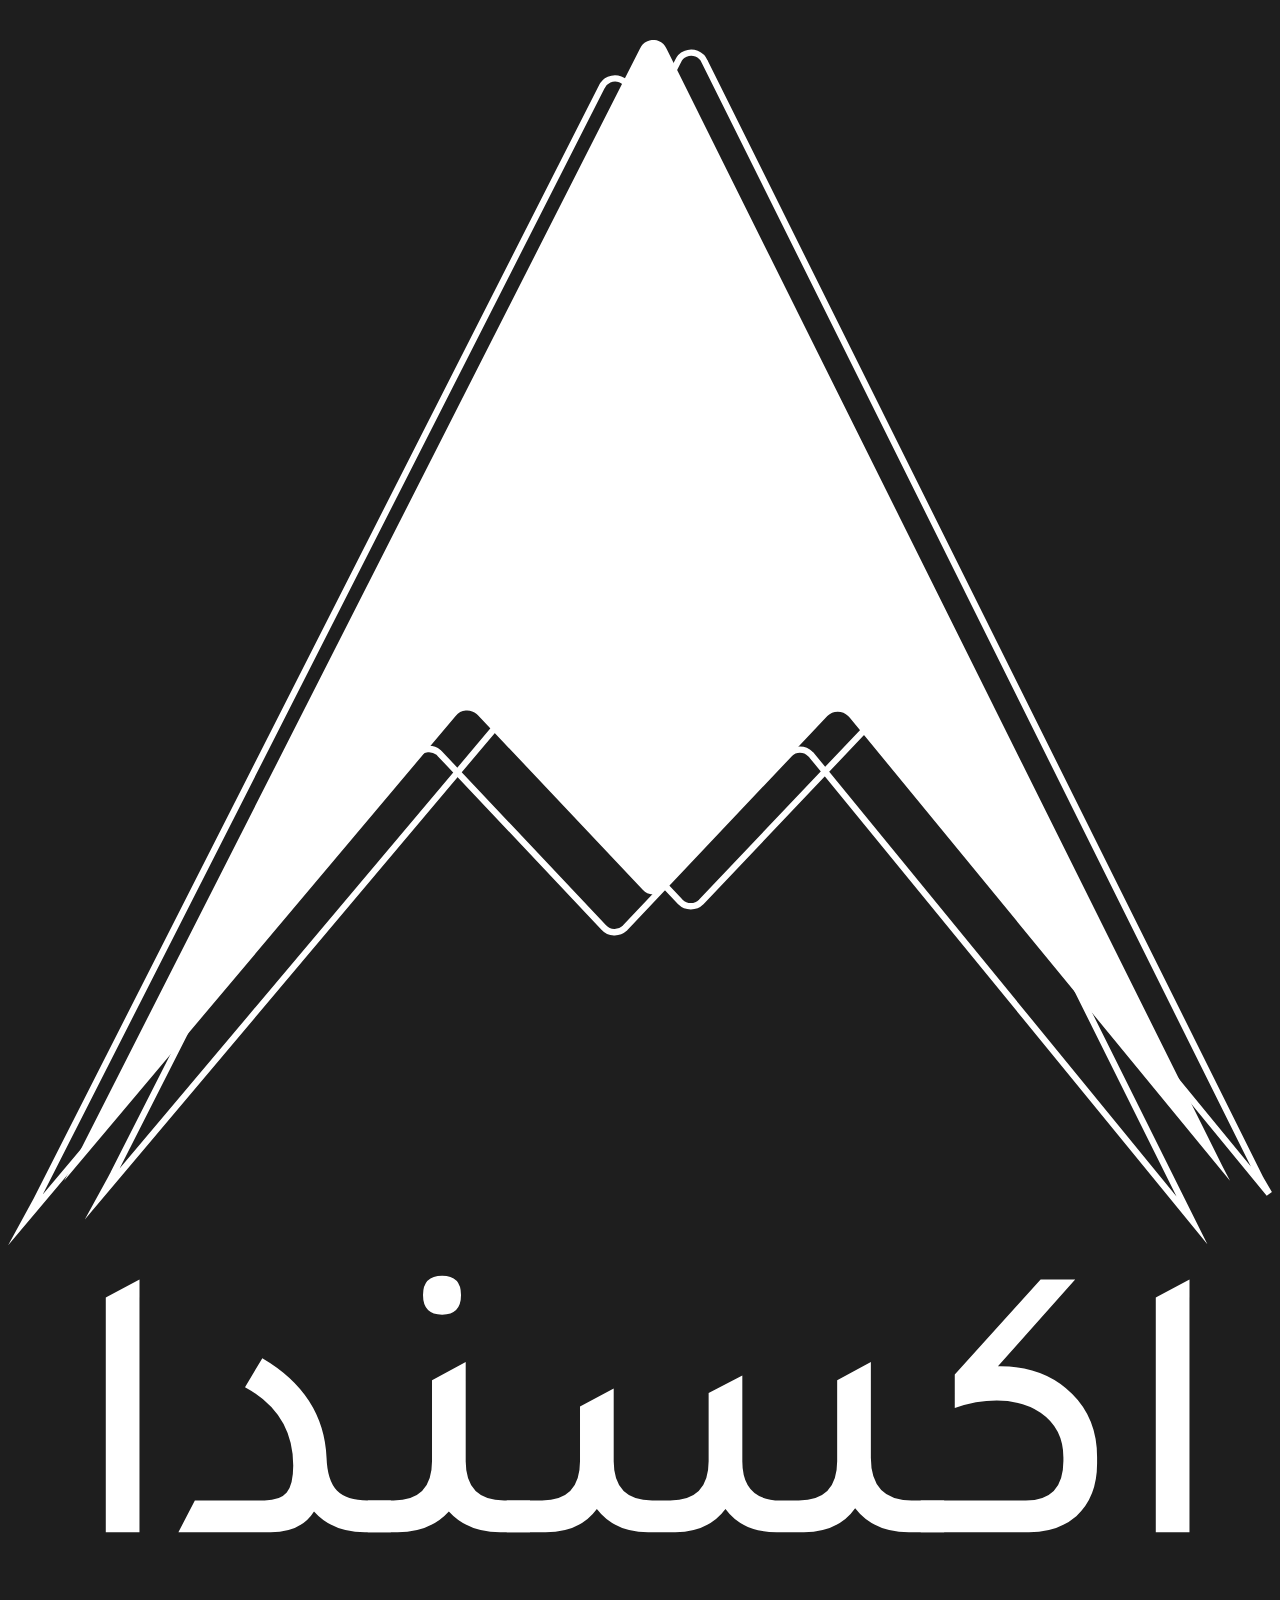
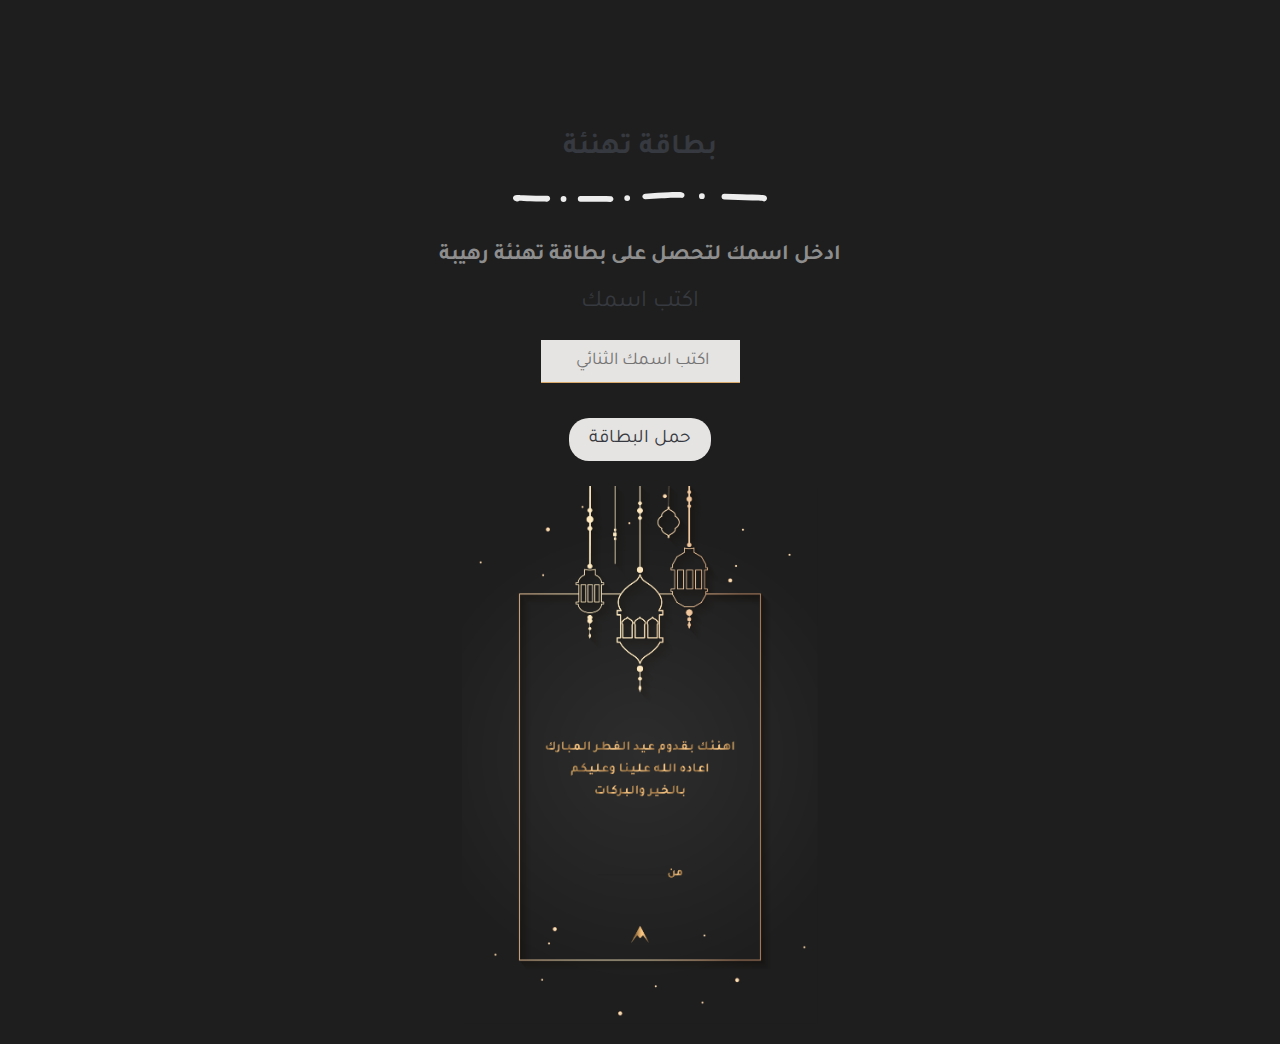
==== index.html @ 14d8c735 "set new repo url" ====
<!DOCTYPE html>
<html lang="en">

<head>
    <meta charset="UTF-8">
    <meta name="viewport" content="width=device-width, initial-scale=1.0">
    <title>اكسندا | بطاقة تهنئة رهيبة </title>
    <link rel="stylesheet" href="style.css">
    <link rel="shortcut icon" href="./logoax.ico" type="image/x-icon" />
    <link rel="dns-prefetch" href="//fonts.googleapis.com" crossorigin>
    <link rel="preconnect" href="https://fonts.gstatic.com">
    <link href="https://fonts.googleapis.com/css2?family=Tajawal:wght@200;300;400;500;700;800;900&display=swap" rel="stylesheet"> 
</head>

<body>
    <header>
        <svg xmlns="http://www.w3.org/2000/svg" viewBox="0 0 75.87 98.39"><defs><style >.cls-1{fill:none;stroke:#fff;stroke-miterlimit:10;stroke-width:0.38px;}.cls-2,.cls-3{fill:#fff;}.cls-3{font-size:23.53px;font-family:Tajawal-Medium, Tajawal;font-weight:500;}</style></defs><g id="Layer_2" data-name="Layer 2"><g id="Layer_1-2" data-name="Layer 1"><path class="cls-1" d="M75.19,68.37h0L41.81,1.29A.87.87,0,0,0,40.66.83a.81.81,0,0,0-.45.46L6.31,68.08l-.15.28-.48.88,23.5-27.89a.89.89,0,0,1,1.26-.13l.08.08,9.84,10.44a.89.89,0,0,0,1.25,0l0,0L51.5,41.32a.9.9,0,0,1,1.26,0l.09.1L75.7,69.25Z"/><path class="cls-1" d="M70.58,69.88v0L37.23,2.83a.86.86,0,0,0-1.15-.45.9.9,0,0,0-.45.45L1.71,69.62l-.15.28-.48.88,23.5-27.9a.9.9,0,0,1,1.26-.12l.08.08,9.84,10.43a.89.89,0,0,0,1.25.06l.05-.06,9.85-10.41a.88.88,0,0,1,1.25,0,.47.47,0,0,1,.1.1l22.8,27.88Z"/><path class="cls-2" d="M72.89,67.58h0L39.53.53A.87.87,0,0,0,38.38.07a.81.81,0,0,0-.45.46L4,67.31l-.15.28-.48.88,23.5-27.9a.89.89,0,0,1,1.26-.11l.08.07L38.1,51a.87.87,0,0,0,1.24.05.12.12,0,0,0,0-.05l9.84-10.42a.89.89,0,0,1,1.25,0l.1.1L73.35,68.48Z"/><text class="cls-3" transform="translate(3.75 89.57)">اكسندا</text></g></g></svg>
        <h1>بطاقة تهنئة</h1>
        <img src="./div.svg" alt="Axenda Team" style="height: 10px;">
        <!-- <h1> <a href="https://www.youtube.com/channel/UCUwURiBONxHJw1vdxU_RGkw" target="_blank" -->
            <h4>ادخل اسمك لتحصل على بطاقة تهنئة رهيبة  </h4>
    </header>
    <main>

        <label for="name">اكتب اسمك</label>
        <input required type="text" name="Name" autocomplete="name" placeholder=" اكتب اسمك الثنائي" id="name" minlength="3"
            maxlength="16">
        <Button id="submitBtn">
        <a  id="download-btn">حمل البطاقة</a>
    </Button>
        <canvas id="canvas" height="538px" width="356px"></canvas>



    </main>
    <!-- <script src="https://unpkg.com/pdf-lib@1.4.0"></script> -->
    <script src="./FileSaver.js"></script>
    <!-- <script src="https://unpkg.com/@pdf-lib/fontkit@0.0.4"></script> -->
    <script src="./index.js"></script>
</body>

</html>
---- style.css ----
:root {
  color: #36393f  ;
}

body {
  background-color:#1e1e1e;
  font-family: 'Tajawal';
  text-align: center;
  margin-top: 40px;
  font-size: 1.5em;
}

*{
  font-family: 'Tajawal', sans-serif;
}

h4 {
  
  margin-bottom: 20px;
  font-size: 0.9em;
  color: #8E8E8E;
  font-weight: bold;
 
}
h1 {
  margin-top: 40px;
  font-size: 1.2em;
  font-weight:bold;
}

img {
  
  height: 150px;
}

main {
  display: flex;
  flex-direction: column;
  align-items: center;
}
main * {
  margin-bottom: 12px;
}

input {
  background-color:#e5e4e2;
  text-align: center;
  font-size: large;
  outline: none;
  border: none;
  border-bottom: 1px solid #daaa6c;
  text-transform: capitalize;
  padding: 10px;
  margin: 10px;
}

/* for styling the autocomplete style */
input:-webkit-autofill,
input:-webkit-autofill:hover,
input:-webkit-autofill:focus,
input:-webkit-autofill:active {
  transition: background-color 5000s ease-in-out 0s;
  -webkit-text-fill-color: var(--dark-color) !important;
}

button {
  background: #e5e4e2
  ;
  color: #36393f
  ;
  border: #e5e4e2;
  font-size: 0.8em;
  padding: 10px 20px;
  margin: 25px;
  border-radius: 20px;
  cursor: pointer;
}
button:hover {
  background: #daaa6c
  ;
}

a {
  color: #36393f
  ;
  font-family: 'Tajawal';
  
}
a:hover{

  color: #e5e4e2
  ;
}

/* dark mode css */
@media (prefers-color-scheme: dark) {
  body {
    background: var(color);
    color: #e5e4e2;
  }
  input,
  input:active {
    background: var(--dark-color);
    border-color: #e5e4e2;
    color: #e5e4e2;
  }

  /* for styling the autocomplete style */
  input:-webkit-autofill,
  input:-webkit-autofill:hover,
  input:-webkit-autofill:focus,
  input:-webkit-autofill:active {
    transition: background-color 5000s ease-in-out 0s;
    -webkit-text-fill-color: #e5e4e2 !important;
  }
}
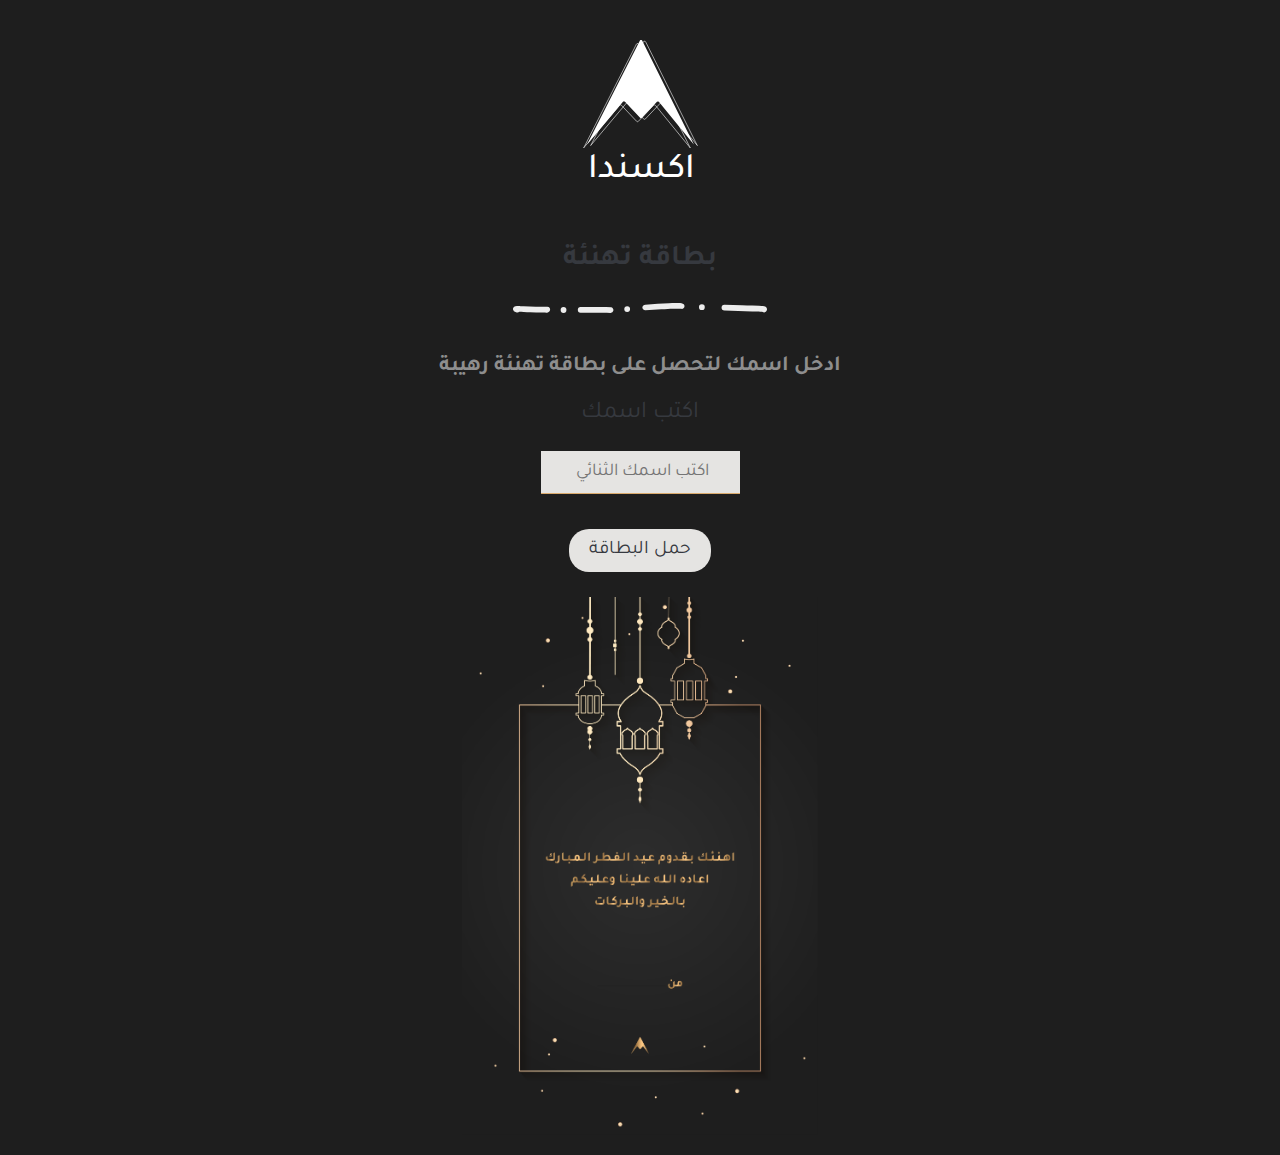
==== commit e0958f21: "nice message :)" ====
--- a/index.html
+++ b/index.html
@@ -14,7 +14,9 @@
 
 <body>
     <header>
-        <svg xmlns="http://www.w3.org/2000/svg" viewBox="0 0 75.87 98.39"><defs><style >.cls-1{fill:none;stroke:#fff;stroke-miterlimit:10;stroke-width:0.38px;}.cls-2,.cls-3{fill:#fff;}.cls-3{font-size:23.53px;font-family:Tajawal-Medium, Tajawal;font-weight:500;}</style></defs><g id="Layer_2" data-name="Layer 2"><g id="Layer_1-2" data-name="Layer 1"><path class="cls-1" d="M75.19,68.37h0L41.81,1.29A.87.87,0,0,0,40.66.83a.81.81,0,0,0-.45.46L6.31,68.08l-.15.28-.48.88,23.5-27.89a.89.89,0,0,1,1.26-.13l.08.08,9.84,10.44a.89.89,0,0,0,1.25,0l0,0L51.5,41.32a.9.9,0,0,1,1.26,0l.09.1L75.7,69.25Z"/><path class="cls-1" d="M70.58,69.88v0L37.23,2.83a.86.86,0,0,0-1.15-.45.9.9,0,0,0-.45.45L1.71,69.62l-.15.28-.48.88,23.5-27.9a.9.9,0,0,1,1.26-.12l.08.08,9.84,10.43a.89.89,0,0,0,1.25.06l.05-.06,9.85-10.41a.88.88,0,0,1,1.25,0,.47.47,0,0,1,.1.1l22.8,27.88Z"/><path class="cls-2" d="M72.89,67.58h0L39.53.53A.87.87,0,0,0,38.38.07a.81.81,0,0,0-.45.46L4,67.31l-.15.28-.48.88,23.5-27.9a.89.89,0,0,1,1.26-.11l.08.07L38.1,51a.87.87,0,0,0,1.24.05.12.12,0,0,0,0-.05l9.84-10.42a.89.89,0,0,1,1.25,0l.1.1L73.35,68.48Z"/><text class="cls-3" transform="translate(3.75 89.57)">اكسندا</text></g></g></svg>
+        
+            <svg  height="150" xmlns="http://www.w3.org/2000/svg" viewBox="0 0 75.87 98.39"><defs><style >.cls-1{fill:none;stroke:#fff;stroke-miterlimit:10;stroke-width:0.38px;}.cls-2,.cls-3{fill:#fff;}.cls-3{font-size:23.53px;font-family:Tajawal-Medium, Tajawal;font-weight:500;}</style></defs><g id="Layer_2" data-name="Layer 2"><g id="Layer_1-2" data-name="Layer 1"><path class="cls-1" d="M75.19,68.37h0L41.81,1.29A.87.87,0,0,0,40.66.83a.81.81,0,0,0-.45.46L6.31,68.08l-.15.28-.48.88,23.5-27.89a.89.89,0,0,1,1.26-.13l.08.08,9.84,10.44a.89.89,0,0,0,1.25,0l0,0L51.5,41.32a.9.9,0,0,1,1.26,0l.09.1L75.7,69.25Z"/><path class="cls-1" d="M70.58,69.88v0L37.23,2.83a.86.86,0,0,0-1.15-.45.9.9,0,0,0-.45.45L1.71,69.62l-.15.28-.48.88,23.5-27.9a.9.9,0,0,1,1.26-.12l.08.08,9.84,10.43a.89.89,0,0,0,1.25.06l.05-.06,9.85-10.41a.88.88,0,0,1,1.25,0,.47.47,0,0,1,.1.1l22.8,27.88Z"/><path class="cls-2" d="M72.89,67.58h0L39.53.53A.87.87,0,0,0,38.38.07a.81.81,0,0,0-.45.46L4,67.31l-.15.28-.48.88,23.5-27.9a.89.89,0,0,1,1.26-.11l.08.07L38.1,51a.87.87,0,0,0,1.24.05.12.12,0,0,0,0-.05l9.84-10.42a.89.89,0,0,1,1.25,0l.1.1L73.35,68.48Z"/><text class="cls-3" transform="translate(3.75 89.57)">اكسندا</text></g></g></svg>
+
         <h1>بطاقة تهنئة</h1>
         <img src="./div.svg" alt="Axenda Team" style="height: 10px;">
         <!-- <h1> <a href="https://www.youtube.com/channel/UCUwURiBONxHJw1vdxU_RGkw" target="_blank" -->
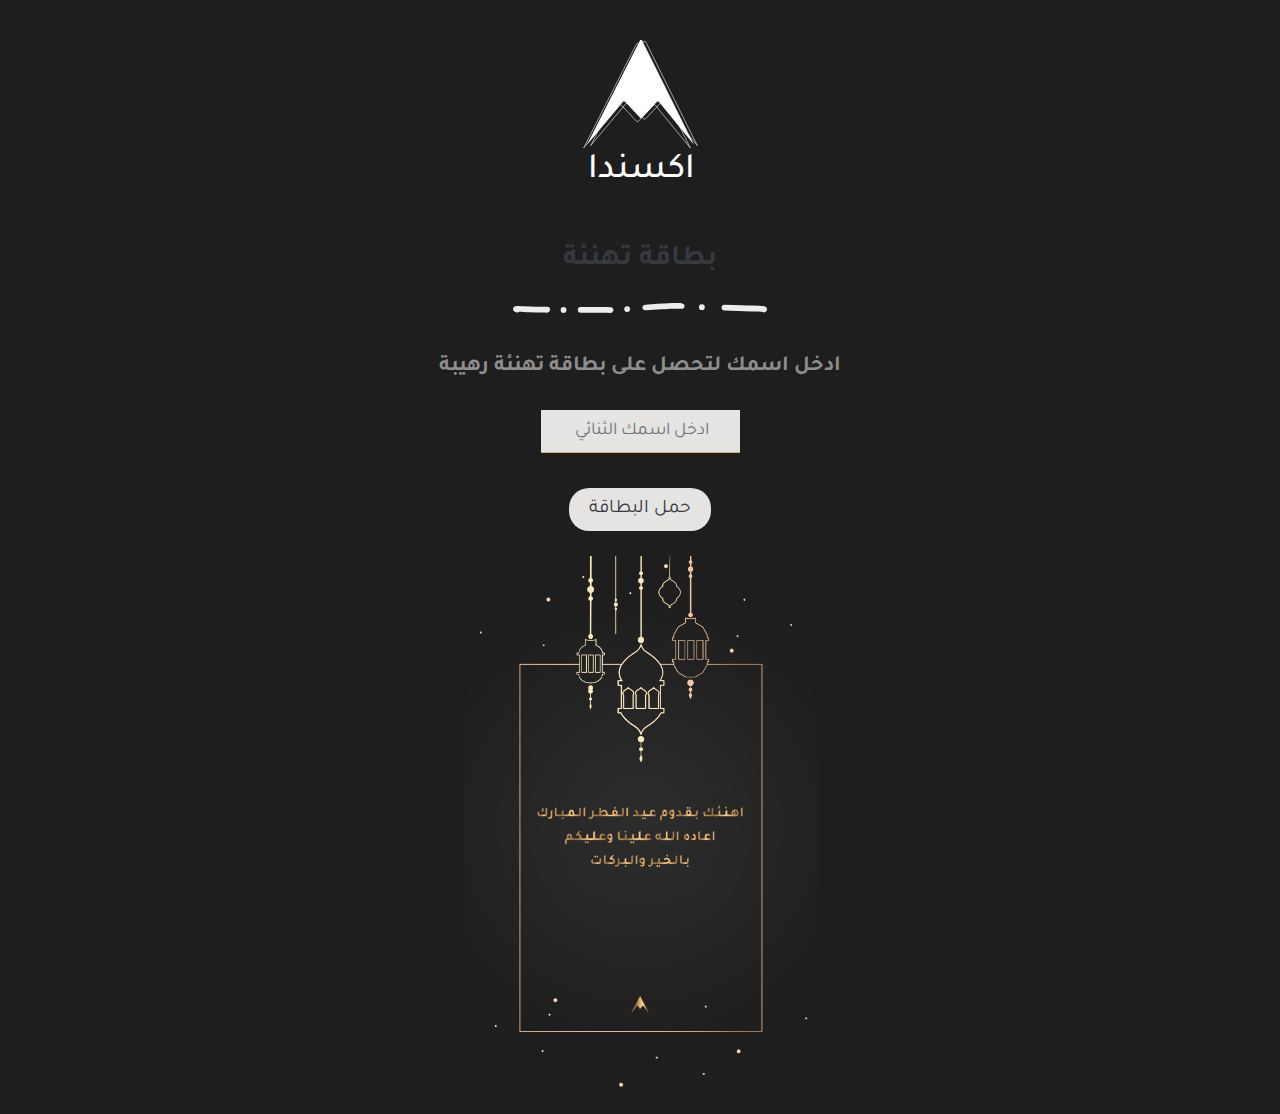
==== commit c73a9530: "Adding eid card" ====
--- a/index.html
+++ b/index.html
@@ -24,8 +24,7 @@
     </header>
     <main>
 
-        <label for="name">اكتب اسمك</label>
-        <input required type="text" name="Name" autocomplete="name" placeholder=" اكتب اسمك الثنائي" id="name" minlength="3"
+        <input required type="text" name="Name" autocomplete="name" placeholder=" ادخل اسمك الثنائي" id="name" minlength="3"
             maxlength="16">
         <Button id="submitBtn">
         <a  id="download-btn">حمل البطاقة</a>
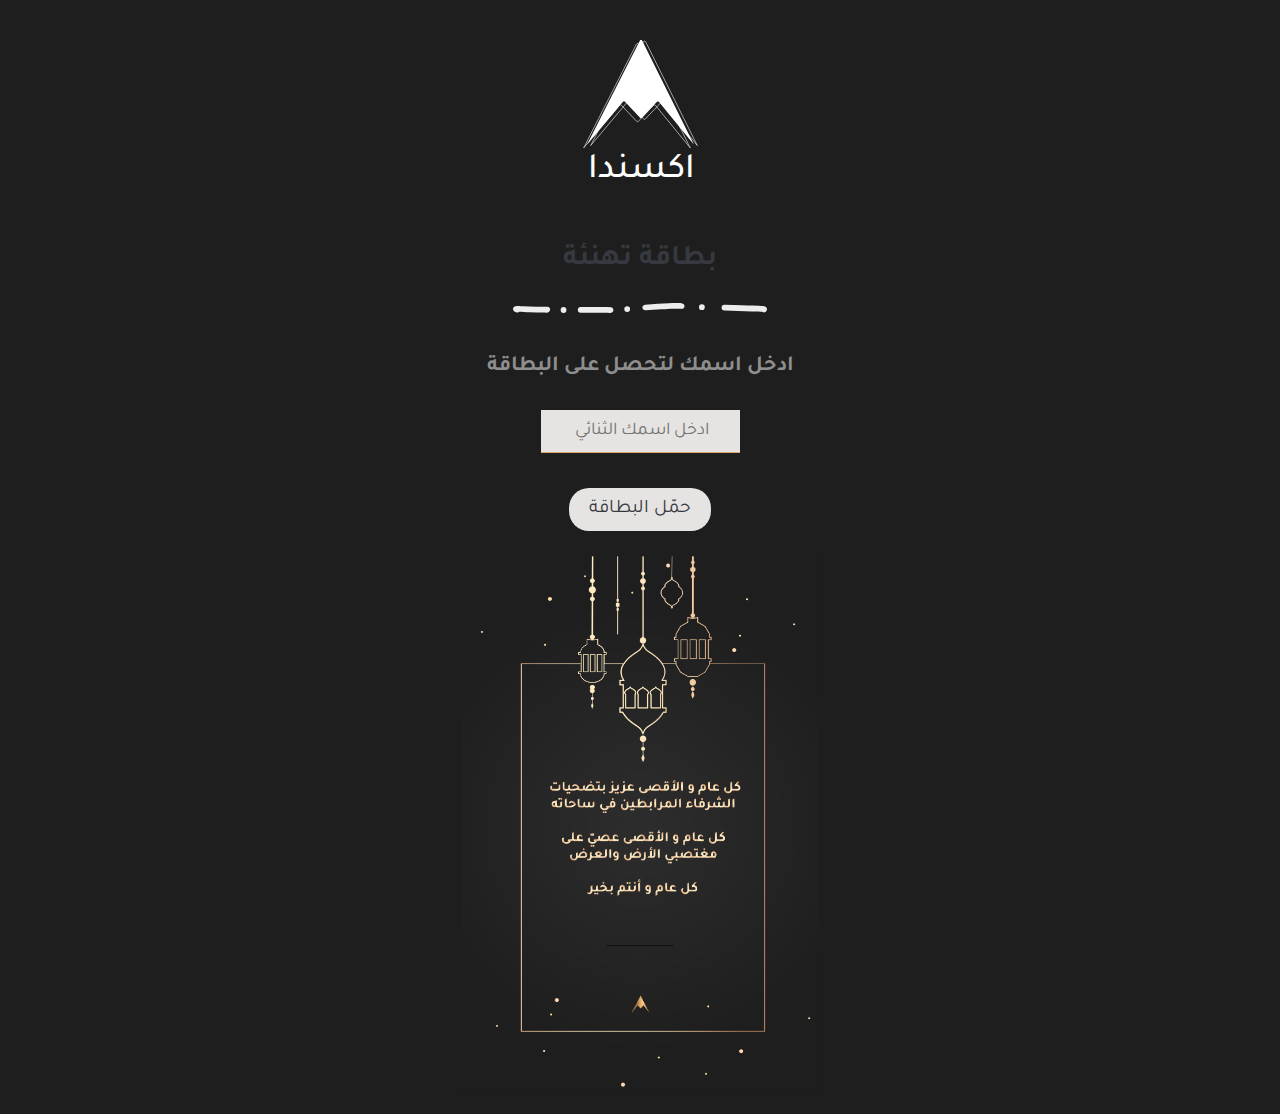
==== commit 91b35390: "Hi again ;)" ====
--- a/index.html
+++ b/index.html
@@ -4,7 +4,7 @@
 <head>
     <meta charset="UTF-8">
     <meta name="viewport" content="width=device-width, initial-scale=1.0">
-    <title>اكسندا | بطاقة تهنئة رهيبة </title>
+    <title>اكسندا | بطاقة تهنئة  </title>
     <link rel="stylesheet" href="style.css">
     <link rel="shortcut icon" href="./logoax.ico" type="image/x-icon" />
     <link rel="dns-prefetch" href="//fonts.googleapis.com" crossorigin>
@@ -20,14 +20,14 @@
         <h1>بطاقة تهنئة</h1>
         <img src="./div.svg" alt="Axenda Team" style="height: 10px;">
         <!-- <h1> <a href="https://www.youtube.com/channel/UCUwURiBONxHJw1vdxU_RGkw" target="_blank" -->
-            <h4>ادخل اسمك لتحصل على بطاقة تهنئة رهيبة  </h4>
+            <h4>ادخل اسمك لتحصل على البطاقة </h4>
     </header>
     <main>
 
         <input required type="text" name="Name" autocomplete="name" placeholder=" ادخل اسمك الثنائي" id="name" minlength="3"
             maxlength="16">
         <Button id="submitBtn">
-        <a  id="download-btn">حمل البطاقة</a>
+        <a  id="download-btn">حمّل البطاقة</a>
     </Button>
         <canvas id="canvas" height="538px" width="356px"></canvas>
 
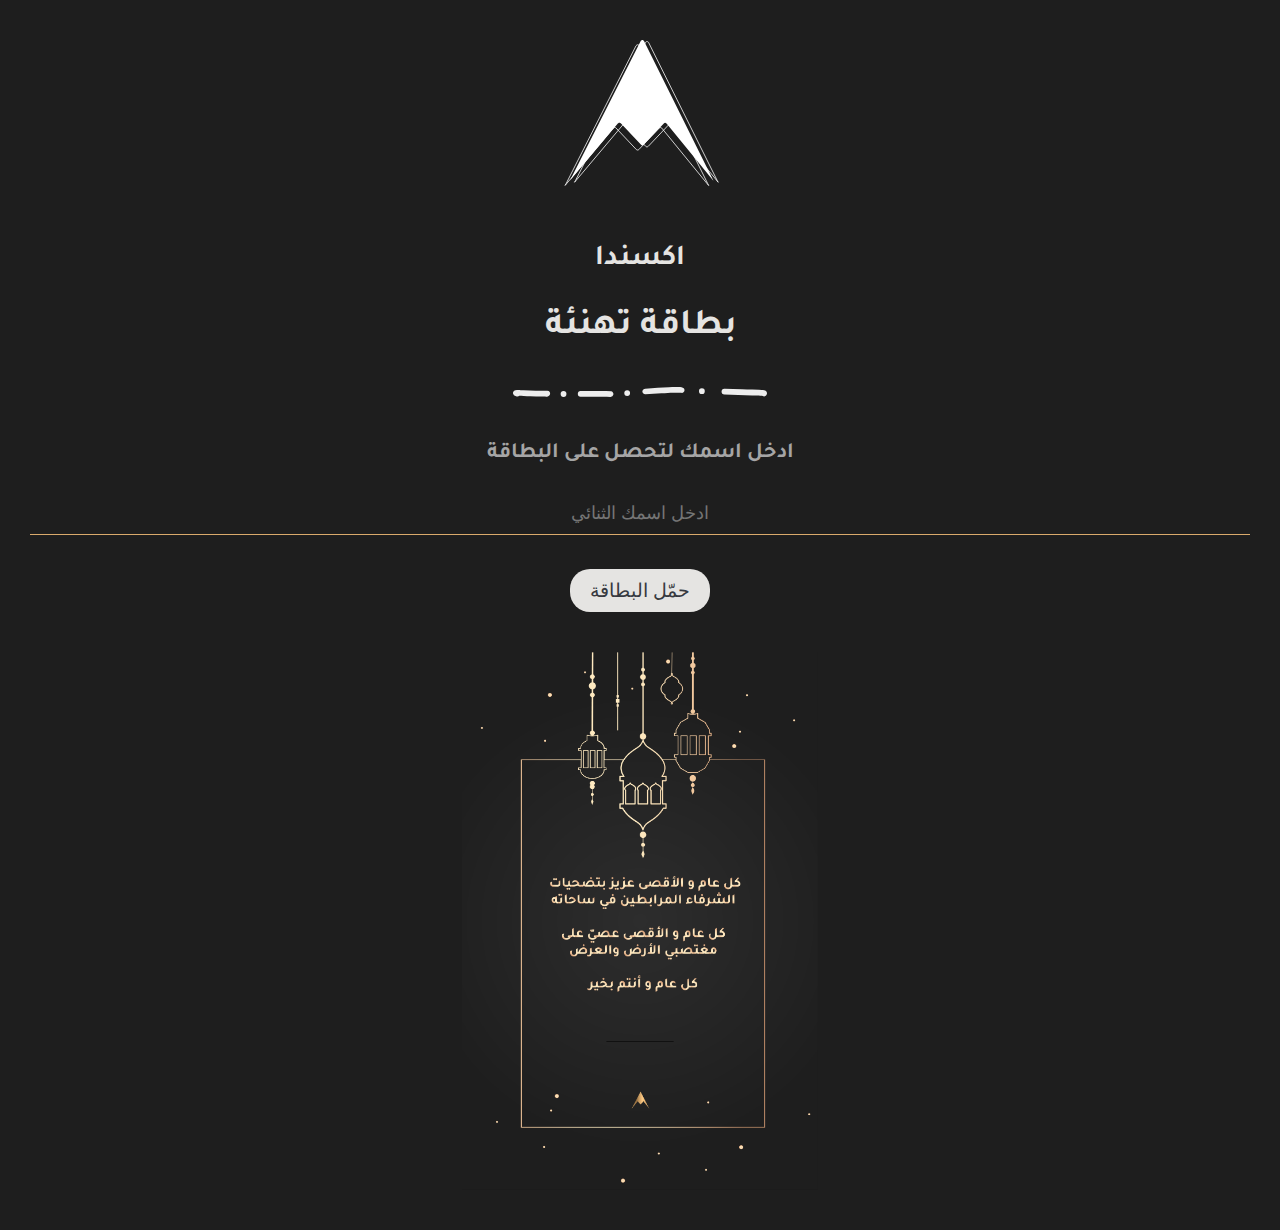
==== commit 6c9b8a09: "refactoringC" ====
--- a/index.html
+++ b/index.html
@@ -1,43 +1,43 @@
 <!DOCTYPE html>
-<html lang="en">
+<html lang="ar">
 
 <head>
     <meta charset="UTF-8">
     <meta name="viewport" content="width=device-width, initial-scale=1.0">
-    <title>اكسندا | بطاقة تهنئة  </title>
-    <link rel="stylesheet" href="style.css">
-    <link rel="shortcut icon" href="./logoax.ico" type="image/x-icon" />
+    <title>اكسندا | بطاقة تهنئة</title>
+
+    <link rel="stylesheet" href="styles/main.css">
+    <link rel="shortcut icon" href="assets/axenda-logo.ico" type="image/x-icon"/>
+
+    <!--  Google Font  -->
     <link rel="dns-prefetch" href="//fonts.googleapis.com" crossorigin>
     <link rel="preconnect" href="https://fonts.gstatic.com">
-    <link href="https://fonts.googleapis.com/css2?family=Tajawal:wght@200;300;400;500;700;800;900&display=swap" rel="stylesheet"> 
+    <link href="https://fonts.googleapis.com/css2?family=Tajawal:wght@200;300;400;500;700;800;900&display=swap"
+          rel="stylesheet">
 </head>
 
 <body>
-    <header>
-        
-            <svg  height="150" xmlns="http://www.w3.org/2000/svg" viewBox="0 0 75.87 98.39"><defs><style >.cls-1{fill:none;stroke:#fff;stroke-miterlimit:10;stroke-width:0.38px;}.cls-2,.cls-3{fill:#fff;}.cls-3{font-size:23.53px;font-family:Tajawal-Medium, Tajawal;font-weight:500;}</style></defs><g id="Layer_2" data-name="Layer 2"><g id="Layer_1-2" data-name="Layer 1"><path class="cls-1" d="M75.19,68.37h0L41.81,1.29A.87.87,0,0,0,40.66.83a.81.81,0,0,0-.45.46L6.31,68.08l-.15.28-.48.88,23.5-27.89a.89.89,0,0,1,1.26-.13l.08.08,9.84,10.44a.89.89,0,0,0,1.25,0l0,0L51.5,41.32a.9.9,0,0,1,1.26,0l.09.1L75.7,69.25Z"/><path class="cls-1" d="M70.58,69.88v0L37.23,2.83a.86.86,0,0,0-1.15-.45.9.9,0,0,0-.45.45L1.71,69.62l-.15.28-.48.88,23.5-27.9a.9.9,0,0,1,1.26-.12l.08.08,9.84,10.43a.89.89,0,0,0,1.25.06l.05-.06,9.85-10.41a.88.88,0,0,1,1.25,0,.47.47,0,0,1,.1.1l22.8,27.88Z"/><path class="cls-2" d="M72.89,67.58h0L39.53.53A.87.87,0,0,0,38.38.07a.81.81,0,0,0-.45.46L4,67.31l-.15.28-.48.88,23.5-27.9a.89.89,0,0,1,1.26-.11l.08.07L38.1,51a.87.87,0,0,0,1.24.05.12.12,0,0,0,0-.05l9.84-10.42a.89.89,0,0,1,1.25,0l.1.1L73.35,68.48Z"/><text class="cls-3" transform="translate(3.75 89.57)">اكسندا</text></g></g></svg>
+<header>
+    <img src="assets/axenda-logo.svg" alt="axenda logo">
+    <h1>اكسندا</h1>
 
-        <h1>بطاقة تهنئة</h1>
-        <img src="./div.svg" alt="Axenda Team" style="height: 10px;">
-        <!-- <h1> <a href="https://www.youtube.com/channel/UCUwURiBONxHJw1vdxU_RGkw" target="_blank" -->
-            <h4>ادخل اسمك لتحصل على البطاقة </h4>
-    </header>
-    <main>
+    <h2>بطاقة تهنئة</h2>
+    <img src="assets/separator.svg" alt="Axenda Team" style="height: 10px;">
+</header>
 
-        <input required type="text" name="Name" autocomplete="name" placeholder=" ادخل اسمك الثنائي" id="name" minlength="3"
-            maxlength="16">
-        <Button id="submitBtn">
-        <a  id="download-btn">حمّل البطاقة</a>
-    </Button>
-        <canvas id="canvas" height="538px" width="356px"></canvas>
+<main>
+    <label for="name">ادخل اسمك لتحصل على البطاقة </label>
+    <input id="name" required type="text" name="Name" autocomplete="name" placeholder="ادخل اسمك الثنائي" minlength="3"
+           maxlength="31">
 
+    <button id="download-btn" onclick="download()">حمّل البطاقة</button>
 
+    <canvas id="canvas" height="538px" width="356px"></canvas>
+    <a id="link"></a>
+</main>
 
-    </main>
-    <!-- <script src="https://unpkg.com/pdf-lib@1.4.0"></script> -->
-    <script src="./FileSaver.js"></script>
-    <!-- <script src="https://unpkg.com/@pdf-lib/fontkit@0.0.4"></script> -->
-    <script src="./index.js"></script>
+<script src="scripts/file-saver.js"></script>
+<script src="scripts/index.js"></script>
 </body>
 
 </html>
--- a/styles/main.css
+++ b/styles/main.css
@@ -0,0 +1,83 @@
+
+body {
+    background-color: #1e1e1e;
+    text-align: center;
+    margin-top: 40px;
+    font-family: 'Tajawal', sans-serif;
+    font-size: 1.5em;
+}
+
+img {
+    height: 150px;
+}
+
+h1, h2 {
+    color: #e5e4e2;
+}
+
+h1 {
+    margin-top: 40px;
+    font-size: 1.2em;
+    font-weight: bold;
+}
+
+
+main {
+    display: flex;
+    flex-direction: column;
+    align-items: center;
+}
+
+main * {
+    margin-bottom: 16px;
+}
+
+label {
+    margin: 32px 16px 16px;
+    font-size: 0.9em;
+    color: #a5a5a5;
+    font-weight: bold;
+}
+
+input {
+    width: calc(100% - 64px);
+    background-color: #1e1e1e;
+    color: #fff;
+    text-align: center;
+    font-size: large;
+    outline: none;
+    border: none;
+    border-bottom: 1px solid #daaa6c;
+    text-transform: capitalize;
+    padding: 10px;
+    margin: 10px;
+}
+
+/* for styling the autocomplete style */
+input:-webkit-autofill,
+input:-webkit-autofill:hover,
+input:-webkit-autofill:focus,
+input:-webkit-autofill:active {
+    transition: background-color 5000s ease-in-out 0s;
+    -webkit-text-fill-color: #fff !important;
+}
+
+#download-btn {
+    background-color: #e5e4e2;
+    color: #36393f;
+    border: none;
+    border-radius: 20px;
+
+    font-size: 0.8em;
+
+    padding: 10px 20px;
+    margin: 24px 24px 40px;
+
+    cursor: pointer;
+}
+
+#download-btn:hover {
+    background-color: #daaa6c;
+    color: #e5e4e2;
+}
+
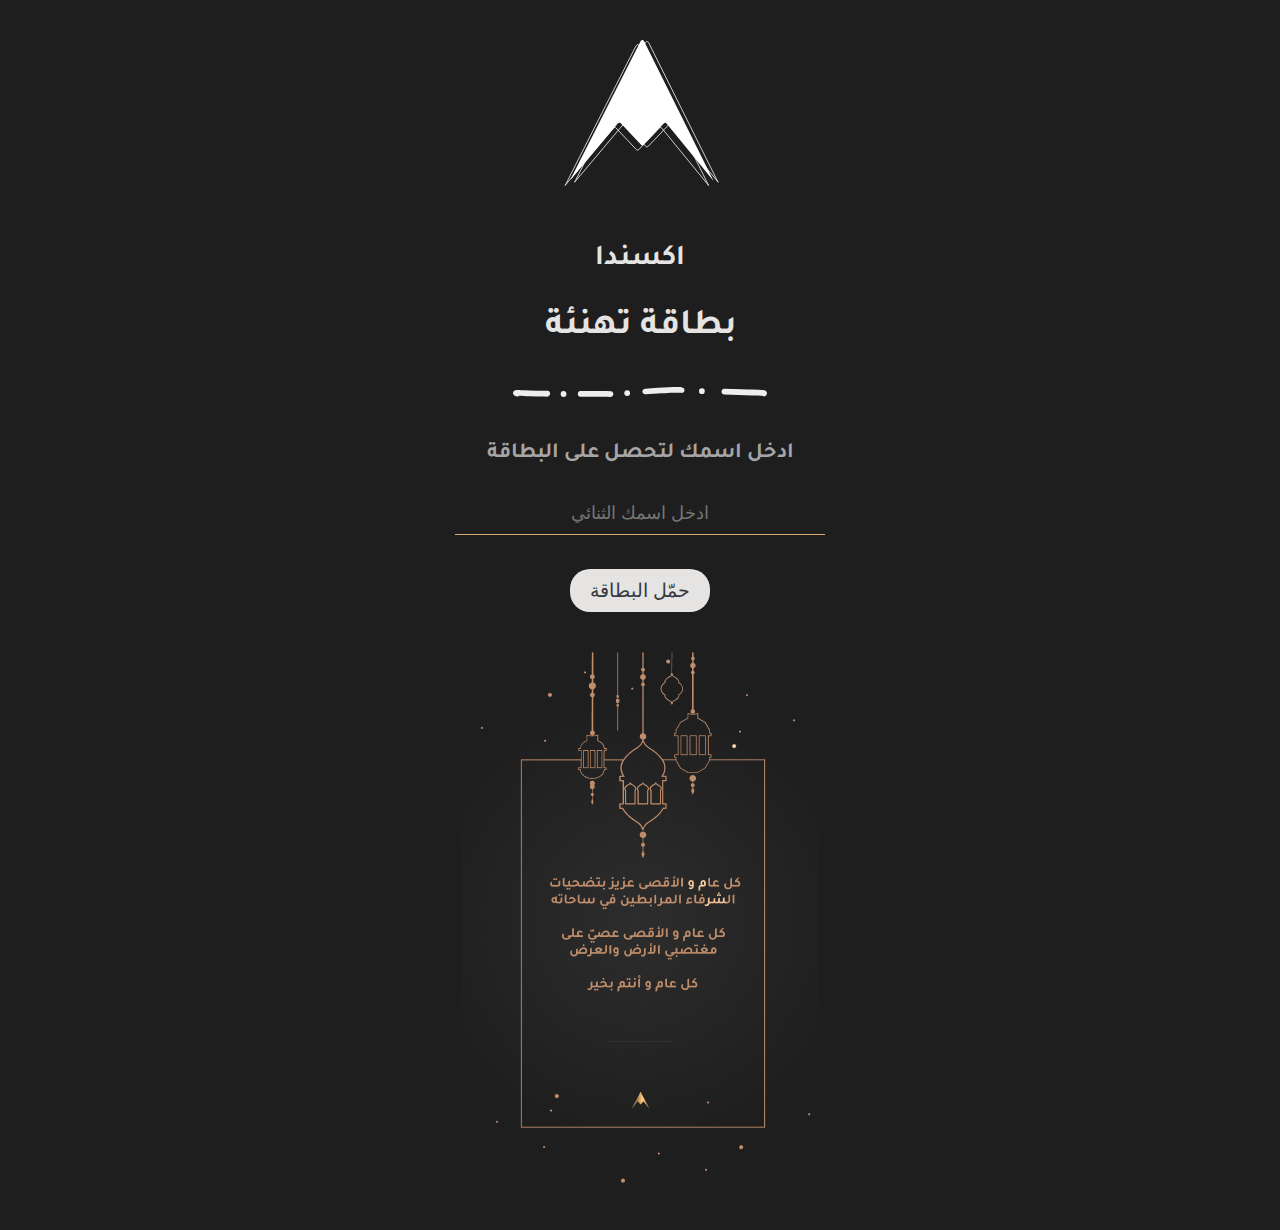
==== commit 338e066e: "better card?" ====
--- a/index.html
+++ b/index.html
@@ -36,8 +36,8 @@
     <a id="link"></a>
 </main>
 
+<script src="scripts/index.js"></script>
 <script src="scripts/file-saver.js"></script>
-<script src="scripts/index.js"></script>
 </body>
 
 </html>
--- a/styles/main.css
+++ b/styles/main.css
@@ -41,6 +41,7 @@
 
 input {
     width: calc(100% - 64px);
+    max-width: 350px;
     background-color: #1e1e1e;
     color: #fff;
     text-align: center;
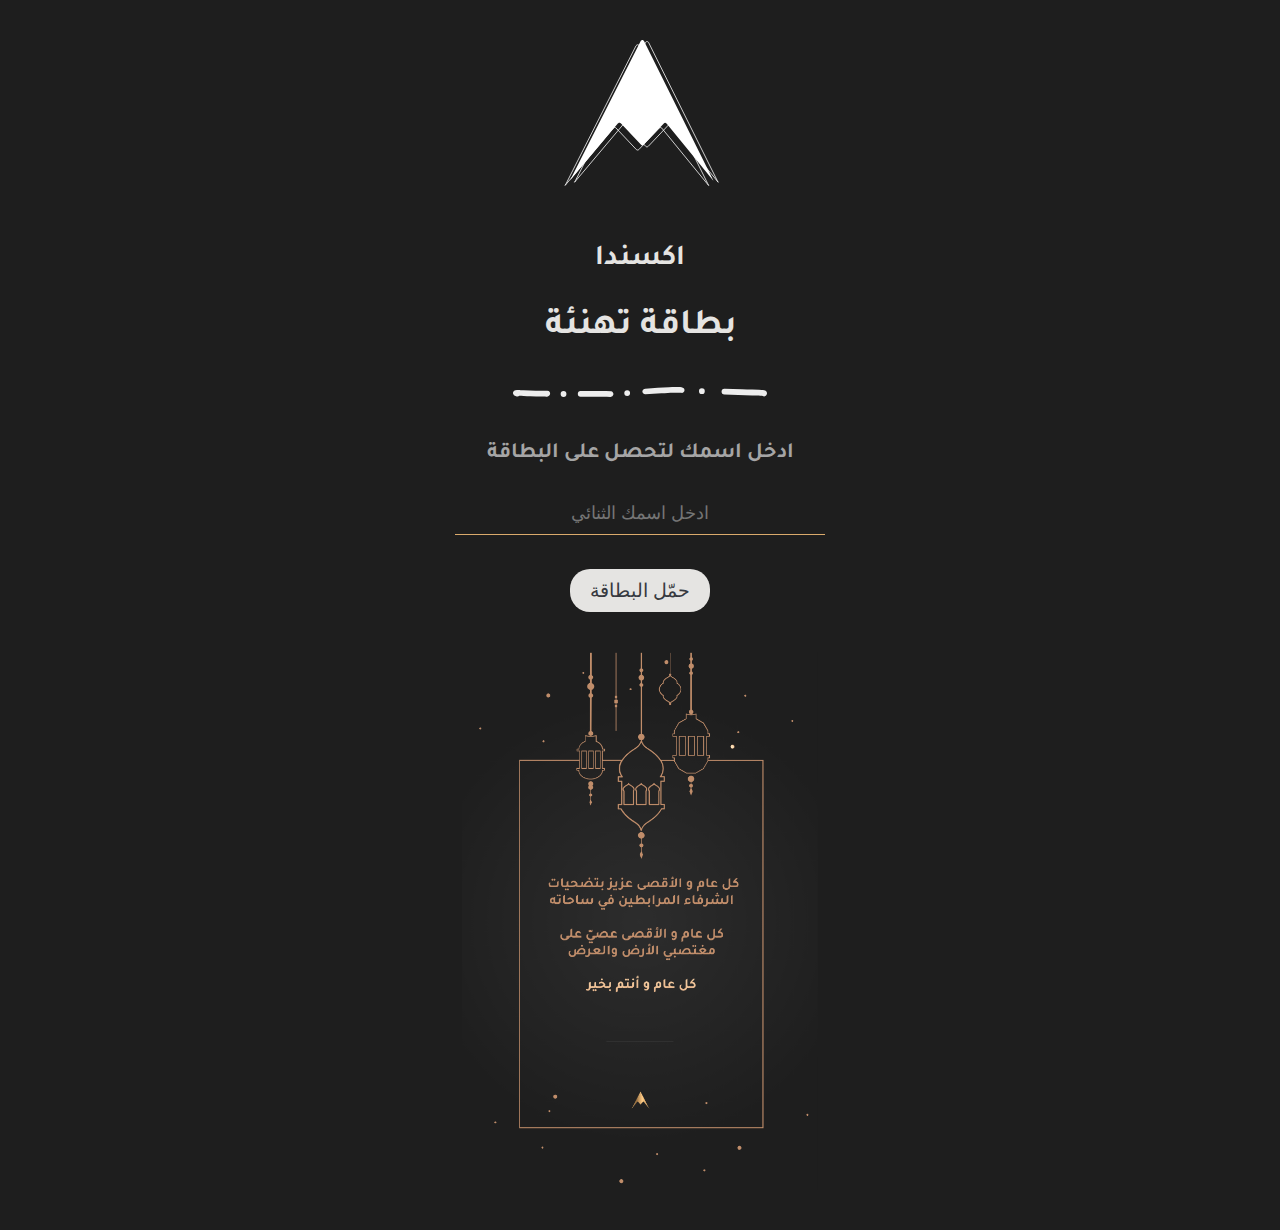
==== commit 13c9fbb3: "better card? 2" ====
--- a/index.html
+++ b/index.html
@@ -32,7 +32,7 @@
 
     <button id="download-btn" onclick="download()">حمّل البطاقة</button>
 
-    <canvas id="canvas" height="538px" width="356px"></canvas>
+    <canvas id="canvas" height="1000px" width="661px"></canvas>
     <a id="link"></a>
 </main>
 
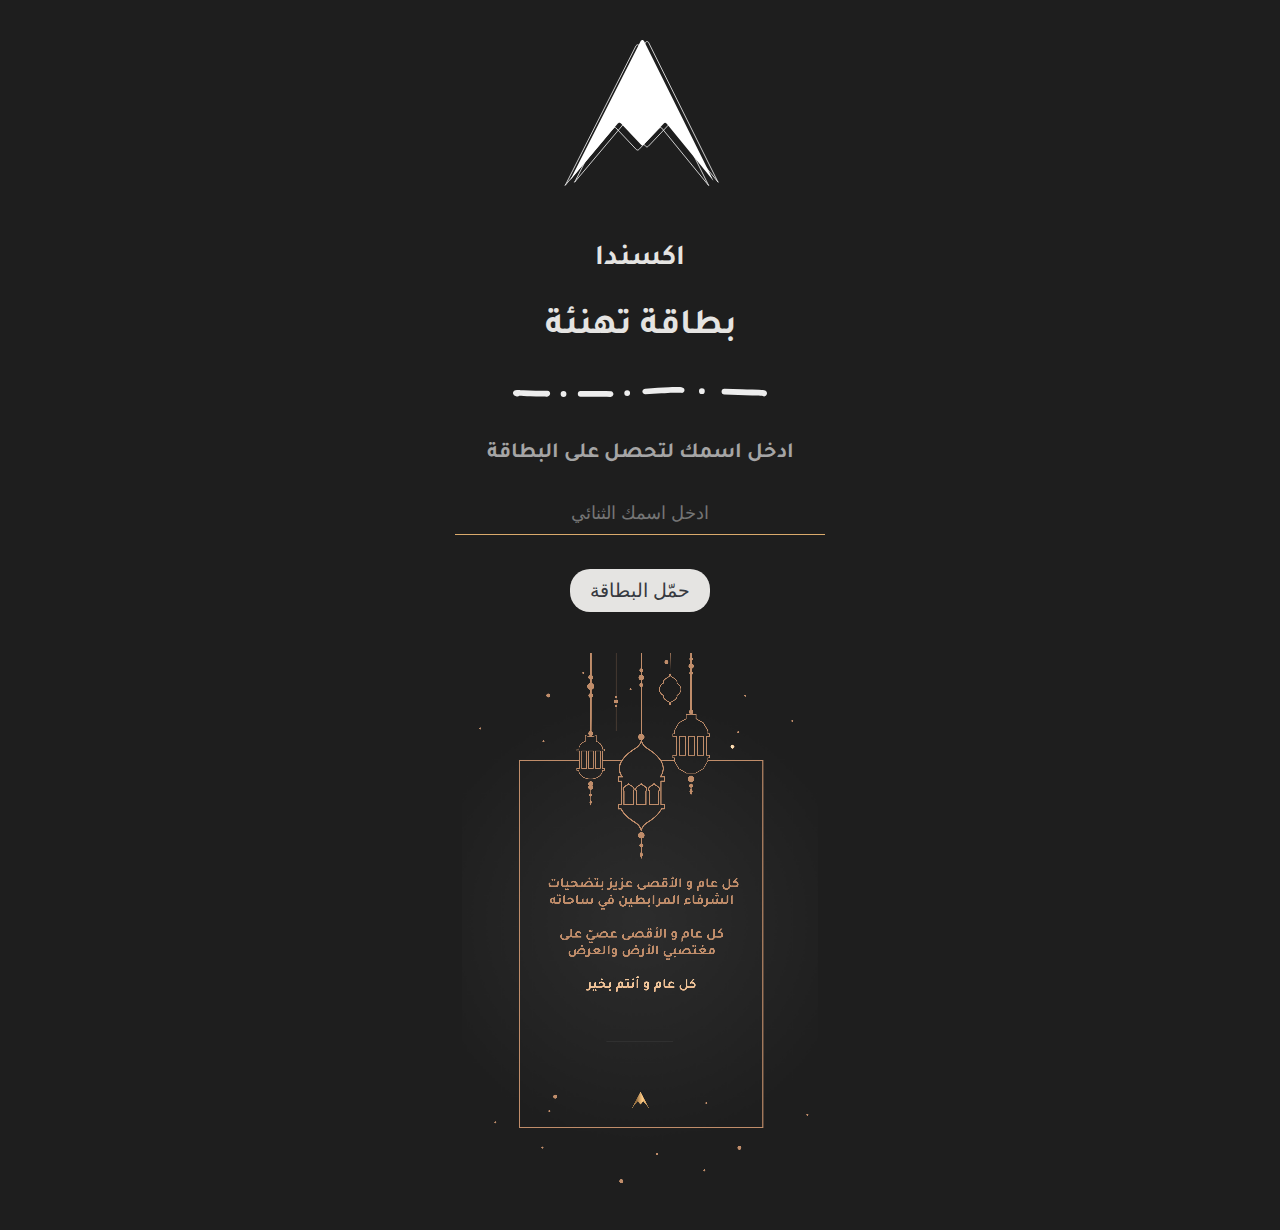
==== commit 2c467376: "better card? 3" ====
--- a/index.html
+++ b/index.html
@@ -32,7 +32,7 @@
 
     <button id="download-btn" onclick="download()">حمّل البطاقة</button>
 
-    <canvas id="canvas" height="1000px" width="661px"></canvas>
+    <canvas id="canvas" height="2500px" width="1654px"></canvas>
     <a id="link"></a>
 </main>
 
